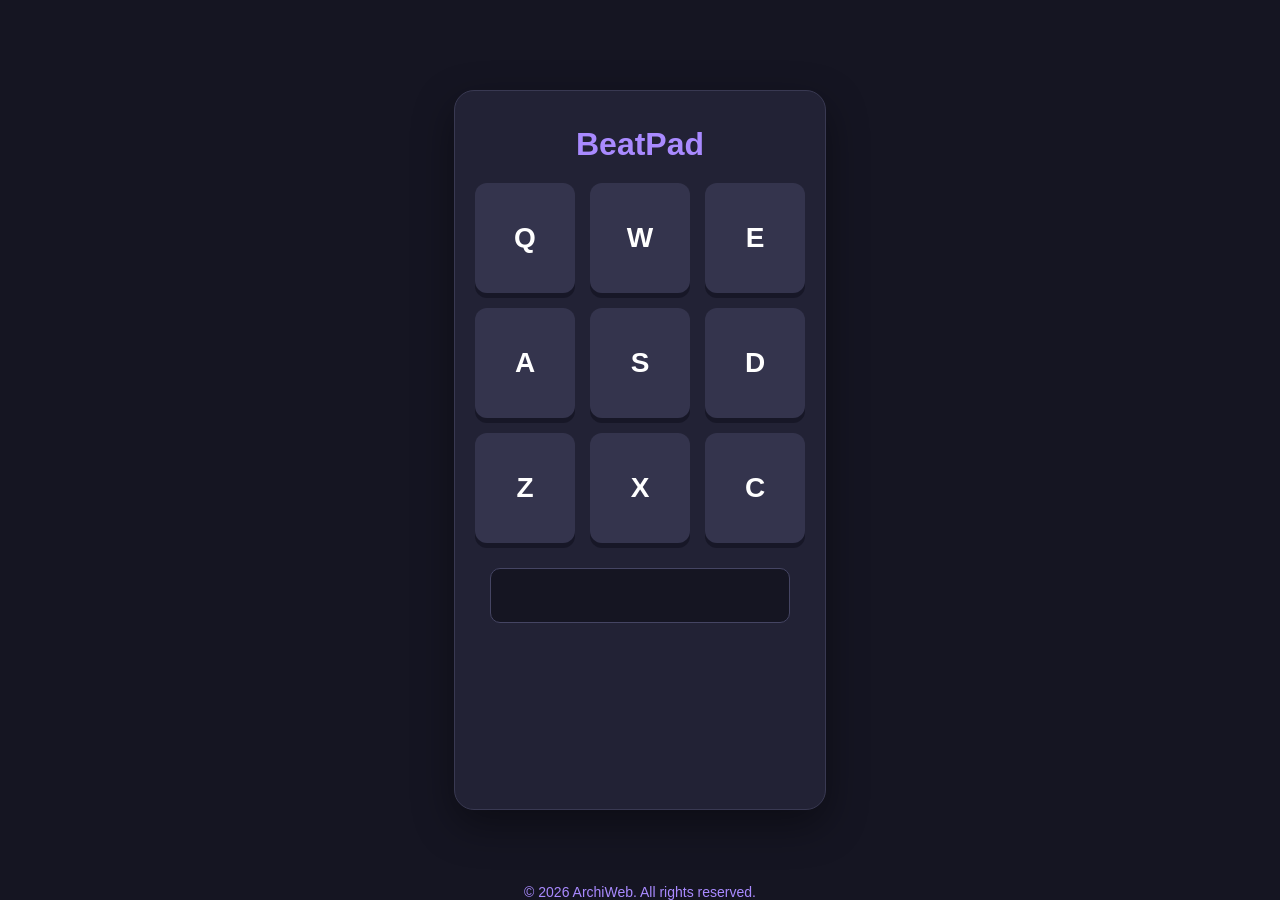
==== index.htm @ 3b4a3d82 "Update and rename beatpad.htm to index.htm" ====
<!doctype html>
<html lang="en">
  <head>
    <meta charset="utf-8" />
    <title>BeatPad</title>
    <meta name="viewport" content="width=device-width, initial-scale=1" />
    <meta name="description" content="BeatPad" />
    <meta name="author" content="Kehinde Mujeeb Adeyemo" />
    <link rel="stylesheet" href="beatpad.css"> 
  </head>
  <body>
   
    <div id="beatpad">
        <h1>BeatPad</h1>
      <div id="pad-bank">
         <button class="drum-pad" id="heater-1">
      Q
      <audio class="clip" id="Q" src="https://cdn.freecodecamp.org/curriculum/drum/Heater-1.mp3"></audio>
    </button>

    <button class="drum-pad" id="heater-2">
      W
      <audio class="clip" id="W" src="https://cdn.freecodecamp.org/curriculum/drum/Heater-2.mp3"></audio>
    </button>

    <button class="drum-pad" id="heater-3">
      E
      <audio class="clip" id="E" src="https://cdn.freecodecamp.org/curriculum/drum/Heater-3.mp3"></audio>
    </button>

    <button class="drum-pad" id="heater-4">
      A
      <audio class="clip" id="A" src="https://cdn.freecodecamp.org/curriculum/drum/Heater-4_1.mp3"></audio>
    </button>

    <button class="drum-pad" id="clap">
      S
      <audio class="clip" id="S" src="https://cdn.freecodecamp.org/curriculum/drum/Heater-6.mp3"></audio>
    </button>

    <button class="drum-pad" id="open-hh">
      D
      <audio class="clip" id="D" src="https://cdn.freecodecamp.org/curriculum/drum/Dsc_Oh.mp3"></audio>
    </button>

    <button class="drum-pad" id="kick-n-hat">
      Z
      <audio class="clip" id="Z" src="https://cdn.freecodecamp.org/curriculum/drum/Kick_n_Hat.mp3"></audio>
    </button>

    <button class="drum-pad" id="kick">
      X
      <audio class="clip" id="X" src="https://cdn.freecodecamp.org/curriculum/drum/RP4_KICK_1.mp3"></audio>
    </button>

    <button class="drum-pad" id="closed-hh">
      C
      <audio class="clip" id="C" src="https://cdn.freecodecamp.org/curriculum/drum/Cev_H2.mp3"></audio>
    </button>
      </div>
      <p id="display"></p>
    </div>
 

    <footer>
      <p>&copy; 2026 ArchiWeb. All rights reserved.</p>
    </footer>
    <script src="beatpad.js"></script>

  </body>

</html>
---- beatpad.css ----
* {
  box-sizing: border-box;
  margin: 0;
  padding: 0;
}

body {
  min-height: 100vh;
  display: flex;
  justify-content: center;
  align-items: center;
  background: #151522;
  font-family: Arial, sans-serif;
  color: #ffffff;
}

#beatpad {
    width: auto;
  height: 80vh;
  padding: 35px;
  background: #222235;
  border: 1px solid #393952;
  border-radius: 20px;
  box-shadow: 0 15px 40px rgba(0, 0, 0, 0.4);
}

h1 {
    text-align: center;
    margin-bottom: 20px;
    font-size: 32px;
    color: #a98aff;
}

#pad-bank {
  display: grid;
  width: 300px;
  grid-template-columns: repeat(3, 1fr);
  gap: 15px;
  justify-content: center;
  align-items: center;
  text-align: center;
  align-content: center;
}

.drum-pad {
  height: 110px;
  width: 100px;
  border: none;
  border-radius: 12px;
  background: #34344d;
  color: #ffffff;
  font-size: 28px;
  font-weight: bold;
  cursor: pointer;
  box-shadow: 0 5px 0 #171727;
  transition: all 0.15s ease;
}

.drum-pad:hover {
  background: #7957d5;
  transform: translateY(-3px);
  box-shadow: 0 8px 0 #49358b;
}

.drum-pad:active {
  transform: translateY(3px);
  box-shadow: 0 2px 0 #49358b;
}

#display {
  margin-top: 25px;
  padding: 18px;
  min-height: 55px;
  border-radius: 10px;
  background: #151522;
  border: 1px solid #454563;
  color: #a98aff;
  text-align: center;
  font-size: 17px;
  font-weight: bold;
  letter-spacing: 1px;
}

footer {
  font-size: 14px;
  text-align: center;
  font-size: 14px;
  color: #a98aff;
  position: fixed;
  bottom: 0;
  width: 100%;
}

@media (max-width: 480px) {
  #drum-machine {
    padding: 20px;
  }

  .drum-pad {
    height: 85px;
    width: 85px;
    font-size: 23px;
  }
}
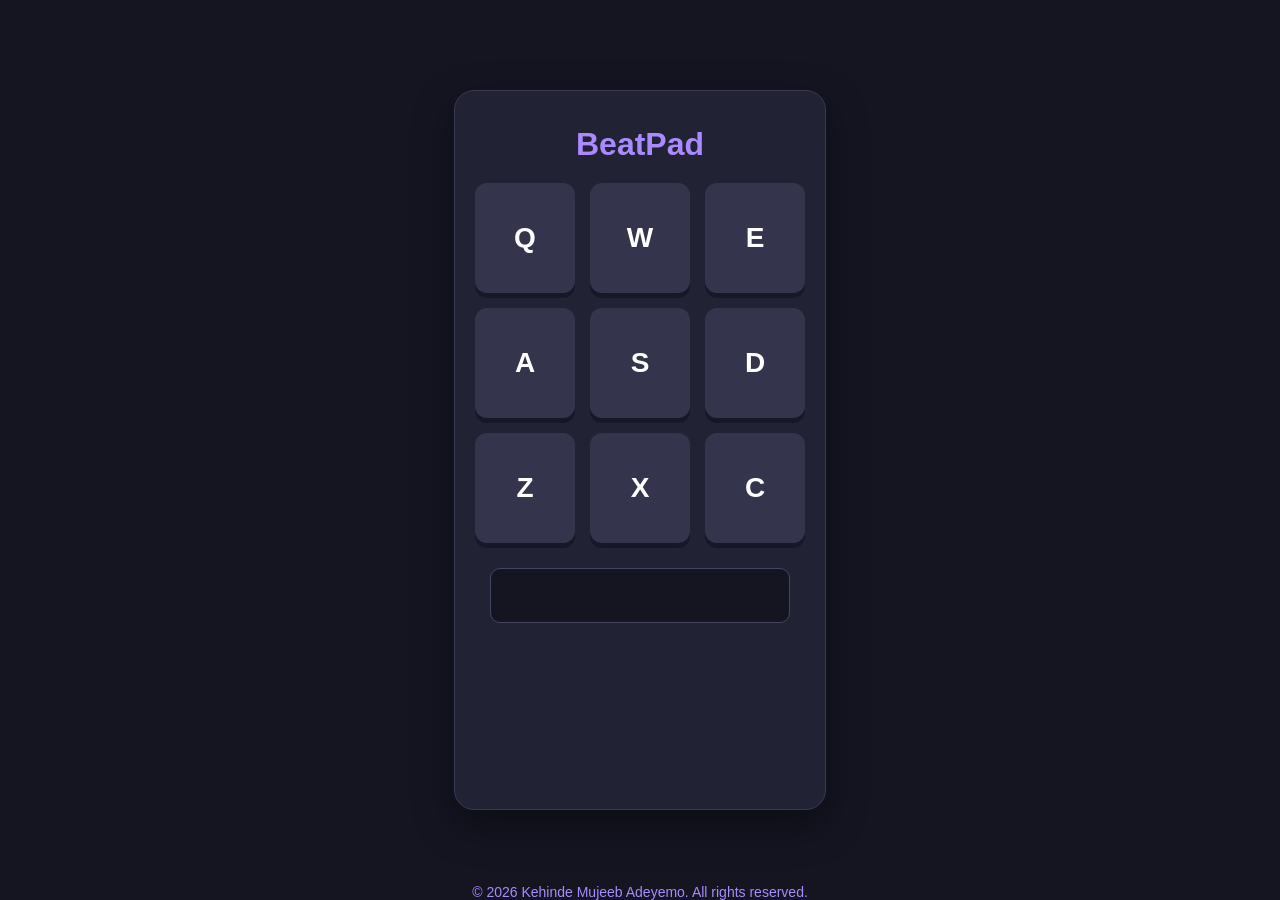
==== commit ed9fc66b: "Update copyright in footer section Updated footer copyright information to reflect the author's name" ====
--- a/index.htm
+++ b/index.htm
@@ -63,7 +63,7 @@
  
 
     <footer>
-      <p>&copy; 2026 ArchiWeb. All rights reserved.</p>
+      <p>&copy; 2026 Kehinde Mujeeb Adeyemo. All rights reserved.</p>
     </footer>
     <script src="beatpad.js"></script>
 
